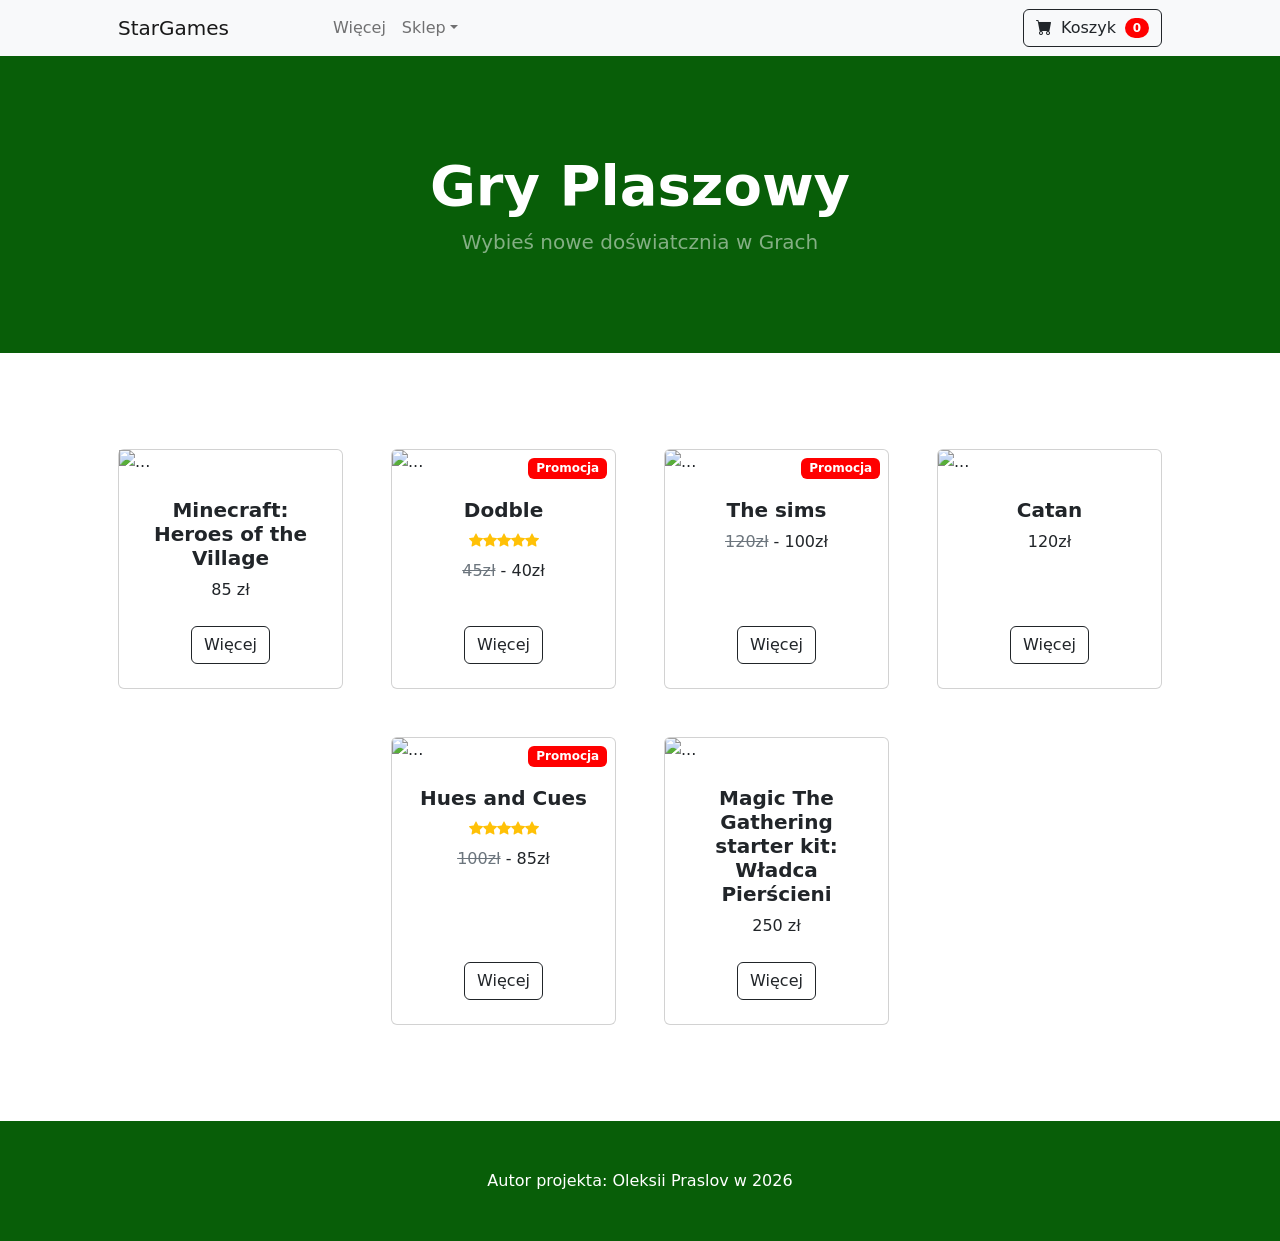
==== index.html @ db1f9424 "Add files via upload" ====
<!DOCTYPE html>
<html lang="pl">
    <head>
        <meta charset="utf-8" />
        <meta name="viewport" content="width=device-width, initial-scale=1, shrink-to-fit=no" />
        <meta name="description" content="" />
        <meta name="author" content="" />
        <title>StarGames - Gry planszowy</title>
        <!-- Favicon-->
        <link rel="icon" type="image/x-icon" href="assets/favicon.ico" />
        <!-- Bootstrap icons-->
        <link href="https://cdn.jsdelivr.net/npm/bootstrap-icons@1.5.0/font/bootstrap-icons.css" rel="stylesheet" />
        <!-- Core theme CSS (includes Bootstrap)-->
        <link href="/startbootstrap-shop-homepage-gh-pages/css/styles.css" rel="stylesheet" />
    </head>
    <body>
        <!-- Navigation-->
        <nav class="navbar  navbar-expand-lg navbar-light bg-light">
            <div class="container px-4 px-lg-5">
                <a class="navbar-brand" href="./index.html">StarGames</a>
                <button class="navbar-toggler" type="button" data-bs-toggle="collapse" data-bs-target="#navbarSupportedContent" aria-controls="navbarSupportedContent" aria-expanded="false" aria-label="Toggle navigation"><span class="navbar-toggler-icon"></span></button>
                <div class="collapse navbar-collapse" id="navbarSupportedContent">
                    <ul class="navbar-nav me-auto mb-2 mb-lg-0 ms-lg-4">
                        <li class="nav-item"><a class="nav-link active" aria-current="page" href="#!"><Menu></Menu></a></li>
                        <li class="nav-item"><a class="nav-link" href="#!">Więcej</a></li>
                        <li class="nav-item dropdown">
                            <a class="nav-link dropdown-toggle" id="navbarDropdown" href="#" role="button" data-bs-toggle="dropdown" aria-expanded="false">Sklep</a>
                            <ul class="dropdown-menu" aria-labelledby="navbarDropdown">
                                <li><a class="dropdown-item" href="#!">Cawy arsytyment</a></li>
                                <li><hr class="dropdown-divider" /></li>
                                <li><a class="dropdown-item" href="#!">Popularnie</a></li>
                                <li><a class="dropdown-item" href="#!">Nowy arsytyment</a></li>
                            </ul>
                        </li>
                    </ul>
                    <form class="d-flex">
                        <button class="btn btn-outline-dark" type="submit">
                            <i class="bi-cart-fill me-1"></i>
                            Koszyk
                            <span class="badge bg-master text-white ms-1 rounded-pill">0</span>
                        </button>
                    </form>
                </div>
            </div>
        </nav>
        <!-- Header-->
        <header class="bg-greenms py-5">
            <div class="container px-4 px-lg-5 my-5">
                <div class="text-center text-white">
                    <h1 class="display-4 fw-bolder">Gry Plaszowy</h1>
                    <p class="lead fw-normal text-white-50 mb-0">Wybieś nowe doświatcznia w Grach </p>
                </div>
            </div>
        </header>
        <!-- Section-->
        <section class="py-5 bg-main">
            <div class=" container px-4 px-lg-5 mt-5">
                <div class="row gx-4 gx-lg-5 row-cols-2 row-cols-md-3 row-cols-xl-4 justify-content-center">
                    <div class="col mb-5">
                        <div class="card h-100">
                            <!-- Product image-->
                            <img class="czrd-img-top" src="./redaktor foto/71CGKonobeL._AC_SL1100_.jpg" alt="..." />
                            <!-- Product details-->
                            <div class="card-body p-4">
                                <div class="text-center">
                                    <!-- Product name-->
                                    <h5 class="fw-bolder">Minecraft: Heroes of the Village</h5>
                                    <!-- Product price-->
                                    85 zł
                                </div>
                            </div>
                            <!-- Product actions-->
                            <div class="card-footer p-4 pt-0 border-top-0 bg-transparent">
                                <div class="text-center"><a class="btn btn-outline-dark mt-auto" href="../startbootstrap-shop-item-gh-pages/index.html">Więcej</a></div>
                            </div>
                        </div>
                    </div>
                    <div class="col mb-5">
                        <div class="card h-100">
                            <!-- Sale badge-->
                            <div class="badge bg-master text-white position-absolute" style="top: 0.5rem; right: 0.5rem">Promocja</div>
                            <!-- Product image-->
                            <img class="card-img-top" src="./redaktor foto/71iJL+qBKcL._AC_SX522_.png" alt="..." />
                            <!-- Product details-->
                            <div class="card-body p-4">
                                <div class="text-center">
                                    <!-- Product name-->
                                    <h5 class="fw-bolder">Dodble</h5>
                                    <!-- Product reviews-->
                                    <div class="d-flex justify-content-center small text-warning mb-2">
                                        <div class="bi-star-fill"></div>
                                        <div class="bi-star-fill"></div>
                                        <div class="bi-star-fill"></div>
                                        <div class="bi-star-fill"></div>
                                        <div class="bi-star-fill"></div>
                                    </div>
                                    <!-- Product price-->
                                    <span class="text-muted text-decoration-line-through">45zł</span>
                                    - 40zł
                                </div>
                            </div>
                            <!-- Product actions-->
                            <div class="card-footer p-4 pt-0 border-top-0 bg-transparent">
                                <div class="text-center"><a class="btn btn-outline-dark mt-auto" href="../startbootstrap-shop-item-gh-pages/5.html">Więcej</a></div>
                            </div>
                        </div>
                    </div>
                    <div class="col mb-5">
                        <div class="card h-100">
                            <!-- Sale badge-->
                            <div class="badge bg-master text-white position-absolute" style="top: 0.5rem; right: 0.5rem">Promocja</div>
                            <!-- Product image-->
                            <img class="card-img-top" src="./redaktor foto/82637-medium_default.png" alt="..." />
                            <!-- Product details-->
                            <div class="card-body p-4">
                                <div class="text-center">
                                    <!-- Product name-->
                                    <h5 class="fw-bolder">The sims</h5>
                                    <!-- Product price-->
                                    <span class="text-muted text-decoration-line-through">120zł</span>
                                    - 100zł
                                </div>
                            </div>
                            <!-- Product actions-->
                            <div class="card-footer p-4 pt-0 border-top-0 bg-transparent">
                                <div class="text-center"><a class="btn btn-outline-dark mt-auto" href="../startbootstrap-shop-item-gh-pages/4.html">Więcej</a></div>
                            </div>
                        </div>
                    </div>
                    <div class="col mb-5">
                        <div class="card h-100">
                            <!-- Product image-->
                            <img class="card-img-top" src="./redaktor foto/helldivers-2-galactic-war-header.png" alt="..." />
                            <!-- Product details-->
                            <div class="card-body p-4">
                                <div class="text-center">
                                    <!-- Product name-->
                                    <h5 class="fw-bolder">Catan</h5>
                                    <!-- Product reviews-->
                                    
                                    <!-- Product price-->
                                    120zł
                                </div>
                            </div>
                            <!-- Product actions-->
                            <div class="card-footer p-4 pt-0 border-top-0 bg-transparent">
                                <div class="text-center"><a class="btn btn-outline-dark mt-auto" href="../startbootstrap-shop-item-gh-pages/2.html">Więcej</a></div>
                            </div>
                        </div>
                    </div>
                    <div class="col mb-5">
                        <div class="card h-100">
                            <!-- Sale badge-->
                            <div class="badge bg-master text-white position-absolute" style="top: 0.5rem; right: 0.5rem">Promocja</div>
                            <!-- Product image-->
                            <img class="card-img-top" src="./redaktor foto/81WUD2cZo5L._AC_SX522_.png" alt="..." />
                            <!-- Product details-->
                            <div class="card-body p-4">
                                <div class="text-center">
                                    <!-- Product name-->
                                    <h5 class="fw-bolder">Hues and Cues</h5>
                                    <!-- Product price-->
                                     <div class="d-flex justify-content-center small text-warning mb-2">
                                        <div class="bi-star-fill"></div>
                                        <div class="bi-star-fill"></div>
                                        <div class="bi-star-fill"></div>
                                        <div class="bi-star-fill"></div>
                                        <div class="bi-star-fill"></div>
                                    </div>
                                    <span class="text-muted text-decoration-line-through">100zł</span>
                                    - 85zł
                                </div>
                            </div>
                            <!-- Product actions-->
                            <div class="card-footer p-4 pt-0 border-top-0 bg-transparent">
                                <div class="text-center"><a class="btn btn-outline-dark mt-auto" href="../startbootstrap-shop-item-gh-pages/1.html">Więcej</a></div>
                            </div>
                        </div>
                    </div>
                    <div class="col mb-5">
                        <div class="card h-100">
                            <!-- Product image-->
                            <img class="card-img-top" src="./redaktor foto/Arena-Starter-Kit-2-TALIE-MtG-LotR-Tales-of-Middle-earth-zestaw-prezentowy.png" alt="..." />
                            <!-- Product details-->
                            <div class="card-body p-4">
                                <div class="text-center">
                                    <!-- Product name-->
                                    <h5 class="fw-bolder">Magic The Gathering starter kit: Władca Pierścieni </h5>
                                    <!-- Product price-->
                                    250 zł
                                </div>
                            </div>
                            <!-- Product actions-->
                            <div class="card-footer p-4 pt-0 border-top-0 bg-transparent">
                                <div class="text-center"><a class="btn btn-outline-dark mt-auto" href="../startbootstrap-shop-item-gh-pages/7.html">Więcej</a></div>
                            </div>
                        </div>
                    </div>
                    <!--<div class="col mb-5">
                        <div class="card h-100">
                            
                            <div class="badge bg-dark text-white position-absolute" style="top: 0.5rem; right: 0.5rem">Sale</div>
                            
                            <img class="card-img-top" src="https://dummyimage.com/450x300/dee2e6/6c757d.jpg" alt="..." />
                           
                            <div class="card-body p-4">
                                <div class="text-center">
                                    
                                    <h5 class="fw-bolder">Special Item</h5>
                                    
                                    <div class="d-flex justify-content-center small text-warning mb-2">
                                        <div class="bi-star-fill"></div>
                                        <div class="bi-star-fill"></div>
                                        <div class="bi-star-fill"></div>
                                        <div class="bi-star-fill"></div>
                                        <div class="bi-star-fill"></div>
                                    </div>
                                    
                                    <span class="text-muted text-decoration-line-through">$20.00</span>
                                    $18.00
                                </div>
                            </div>
                            
                            <div class="card-footer p-4 pt-0 border-top-0 bg-transparent">
                                <div class="text-center"><a class="btn btn-outline-dark mt-auto" href="#">Add to cart</a></div>
                            </div>
                        </div>
                    </div>-->
                    <!--<div class="col mb-5">
                        <div class="card h-100">
                            
                            <img class="card-img-top" src="https://dummyimage.com/450x300/dee2e6/6c757d.jpg" alt="..." />
                            
                            <div class="card-body p-4">
                                <div class="text-center">
                                    
                                    <h5 class="fw-bolder">Popular Item</h5>
                                    
                                    <div class="d-flex justify-content-center small text-warning mb-2">
                                        <div class="bi-star-fill"></div>
                                        <div class="bi-star-fill"></div>
                                        <div class="bi-star-fill"></div>
                                        <div class="bi-star-fill"></div>
                                        <div class="bi-star-fill"></div>
                                    </div>
                                    
                                    $40.00
                                </div>
                            </div>
                            
                            <div class="card-footer p-4 pt-0 border-top-0 bg-transparent">
                                <div class="text-center"><a class="btn btn-outline-dark mt-auto" href="#">Add to cart</a></div>
                            </div>
                        </div>
                    </div>
                </div>
            </div>-->
        </section>
        <!-- Footer-->
        <footer class="py-5 bg-greenms">
            <div class="container"><p class="m-0 text-center text-white">Autor projekta: Oleksii Praslov w 2026 </p></div>
        </footer>
        <!-- Bootstrap core JS-->
        <script src="https://cdn.jsdelivr.net/npm/bootstrap@5.2.3/dist/js/bootstrap.bundle.min.js"></script>
        <!-- Core theme JS-->
        <script src="js/scripts.js"></script>
    </body>
</html>
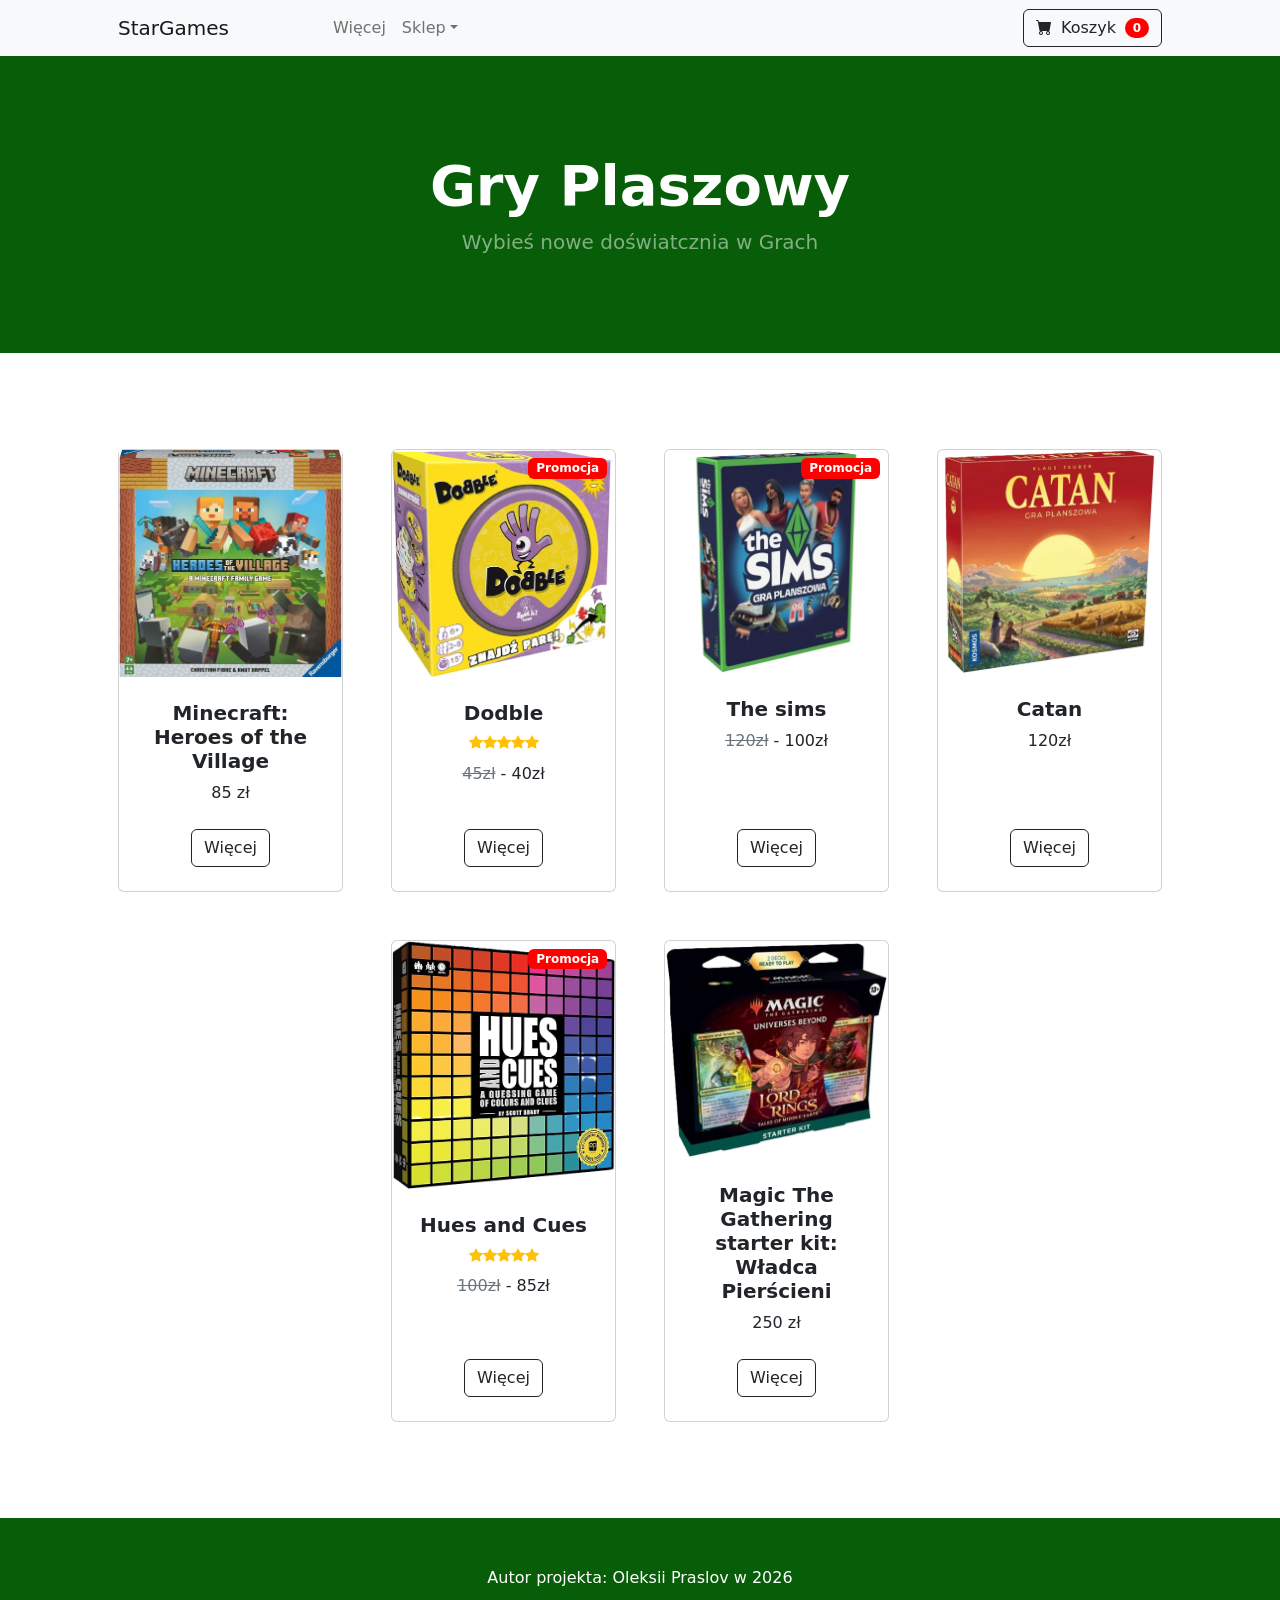
==== commit db9e3d7f: "Add files via upload" ====
--- a/index.html
+++ b/index.html
@@ -11,7 +11,7 @@
         <!-- Bootstrap icons-->
         <link href="https://cdn.jsdelivr.net/npm/bootstrap-icons@1.5.0/font/bootstrap-icons.css" rel="stylesheet" />
         <!-- Core theme CSS (includes Bootstrap)-->
-        <link href="/startbootstrap-shop-homepage-gh-pages/css/styles.css" rel="stylesheet" />
+        <link href="./startbootstrap-shop-homepage-gh-pages/css/styles.css" rel="stylesheet" />
     </head>
     <body>
         <!-- Navigation-->
@@ -59,7 +59,7 @@
                     <div class="col mb-5">
                         <div class="card h-100">
                             <!-- Product image-->
-                            <img class="czrd-img-top" src="./redaktor foto/71CGKonobeL._AC_SL1100_.jpg" alt="..." />
+                            <img class="czrd-img-top" src="./startbootstrap-shop-homepage-gh-pages/redaktor foto/71CGKonobeL._AC_SL1100_.jpg" alt="..." />
                             <!-- Product details-->
                             <div class="card-body p-4">
                                 <div class="text-center">
@@ -71,7 +71,7 @@
                             </div>
                             <!-- Product actions-->
                             <div class="card-footer p-4 pt-0 border-top-0 bg-transparent">
-                                <div class="text-center"><a class="btn btn-outline-dark mt-auto" href="../startbootstrap-shop-item-gh-pages/index.html">Więcej</a></div>
+                                <div class="text-center"><a class="btn btn-outline-dark mt-auto" href="./startbootstrap-shop-item-gh-pages/index.html">Więcej</a></div>
                             </div>
                         </div>
                     </div>
@@ -80,7 +80,7 @@
                             <!-- Sale badge-->
                             <div class="badge bg-master text-white position-absolute" style="top: 0.5rem; right: 0.5rem">Promocja</div>
                             <!-- Product image-->
-                            <img class="card-img-top" src="./redaktor foto/71iJL+qBKcL._AC_SX522_.png" alt="..." />
+                            <img class="card-img-top" src="./startbootstrap-shop-homepage-gh-pages/redaktor foto/71iJL+qBKcL._AC_SX522_.png" alt="..." />
                             <!-- Product details-->
                             <div class="card-body p-4">
                                 <div class="text-center">
@@ -101,7 +101,7 @@
                             </div>
                             <!-- Product actions-->
                             <div class="card-footer p-4 pt-0 border-top-0 bg-transparent">
-                                <div class="text-center"><a class="btn btn-outline-dark mt-auto" href="../startbootstrap-shop-item-gh-pages/5.html">Więcej</a></div>
+                                <div class="text-center"><a class="btn btn-outline-dark mt-auto" href="./startbootstrap-shop-item-gh-pages/5.html">Więcej</a></div>
                             </div>
                         </div>
                     </div>
@@ -110,7 +110,7 @@
                             <!-- Sale badge-->
                             <div class="badge bg-master text-white position-absolute" style="top: 0.5rem; right: 0.5rem">Promocja</div>
                             <!-- Product image-->
-                            <img class="card-img-top" src="./redaktor foto/82637-medium_default.png" alt="..." />
+                            <img class="card-img-top" src="./startbootstrap-shop-homepage-gh-pages/redaktor foto/82637-medium_default.png" alt="..." />
                             <!-- Product details-->
                             <div class="card-body p-4">
                                 <div class="text-center">
@@ -123,14 +123,14 @@
                             </div>
                             <!-- Product actions-->
                             <div class="card-footer p-4 pt-0 border-top-0 bg-transparent">
-                                <div class="text-center"><a class="btn btn-outline-dark mt-auto" href="../startbootstrap-shop-item-gh-pages/4.html">Więcej</a></div>
-                            </div>
-                        </div>
-                    </div>
-                    <div class="col mb-5">
-                        <div class="card h-100">
-                            <!-- Product image-->
-                            <img class="card-img-top" src="./redaktor foto/helldivers-2-galactic-war-header.png" alt="..." />
+                                <div class="text-center"><a class="btn btn-outline-dark mt-auto" href="./startbootstrap-shop-item-gh-pages/4.html">Więcej</a></div>
+                            </div>
+                        </div>
+                    </div>
+                    <div class="col mb-5">
+                        <div class="card h-100">
+                            <!-- Product image-->
+                            <img class="card-img-top" src="./startbootstrap-shop-homepage-gh-pages/redaktor foto/helldivers-2-galactic-war-header.png" alt="..." />
                             <!-- Product details-->
                             <div class="card-body p-4">
                                 <div class="text-center">
@@ -144,7 +144,7 @@
                             </div>
                             <!-- Product actions-->
                             <div class="card-footer p-4 pt-0 border-top-0 bg-transparent">
-                                <div class="text-center"><a class="btn btn-outline-dark mt-auto" href="../startbootstrap-shop-item-gh-pages/2.html">Więcej</a></div>
+                                <div class="text-center"><a class="btn btn-outline-dark mt-auto" href="./startbootstrap-shop-item-gh-pages/2.html">Więcej</a></div>
                             </div>
                         </div>
                     </div>
@@ -153,7 +153,7 @@
                             <!-- Sale badge-->
                             <div class="badge bg-master text-white position-absolute" style="top: 0.5rem; right: 0.5rem">Promocja</div>
                             <!-- Product image-->
-                            <img class="card-img-top" src="./redaktor foto/81WUD2cZo5L._AC_SX522_.png" alt="..." />
+                            <img class="card-img-top" src="./startbootstrap-shop-homepage-gh-pages/redaktor foto/81WUD2cZo5L._AC_SX522_.png" alt="..." />
                             <!-- Product details-->
                             <div class="card-body p-4">
                                 <div class="text-center">
@@ -173,14 +173,14 @@
                             </div>
                             <!-- Product actions-->
                             <div class="card-footer p-4 pt-0 border-top-0 bg-transparent">
-                                <div class="text-center"><a class="btn btn-outline-dark mt-auto" href="../startbootstrap-shop-item-gh-pages/1.html">Więcej</a></div>
-                            </div>
-                        </div>
-                    </div>
-                    <div class="col mb-5">
-                        <div class="card h-100">
-                            <!-- Product image-->
-                            <img class="card-img-top" src="./redaktor foto/Arena-Starter-Kit-2-TALIE-MtG-LotR-Tales-of-Middle-earth-zestaw-prezentowy.png" alt="..." />
+                                <div class="text-center"><a class="btn btn-outline-dark mt-auto" href="./startbootstrap-shop-item-gh-pages/1.html">Więcej</a></div>
+                            </div>
+                        </div>
+                    </div>
+                    <div class="col mb-5">
+                        <div class="card h-100">
+                            <!-- Product image-->
+                            <img class="card-img-top" src="./startbootstrap-shop-homepage-gh-pages/redaktor foto/Arena-Starter-Kit-2-TALIE-MtG-LotR-Tales-of-Middle-earth-zestaw-prezentowy.png" alt="..." />
                             <!-- Product details-->
                             <div class="card-body p-4">
                                 <div class="text-center">
@@ -192,7 +192,7 @@
                             </div>
                             <!-- Product actions-->
                             <div class="card-footer p-4 pt-0 border-top-0 bg-transparent">
-                                <div class="text-center"><a class="btn btn-outline-dark mt-auto" href="../startbootstrap-shop-item-gh-pages/7.html">Więcej</a></div>
+                                <div class="text-center"><a class="btn btn-outline-dark mt-auto" href="./startbootstrap-shop-item-gh-pages/7.html">Więcej</a></div>
                             </div>
                         </div>
                     </div>
